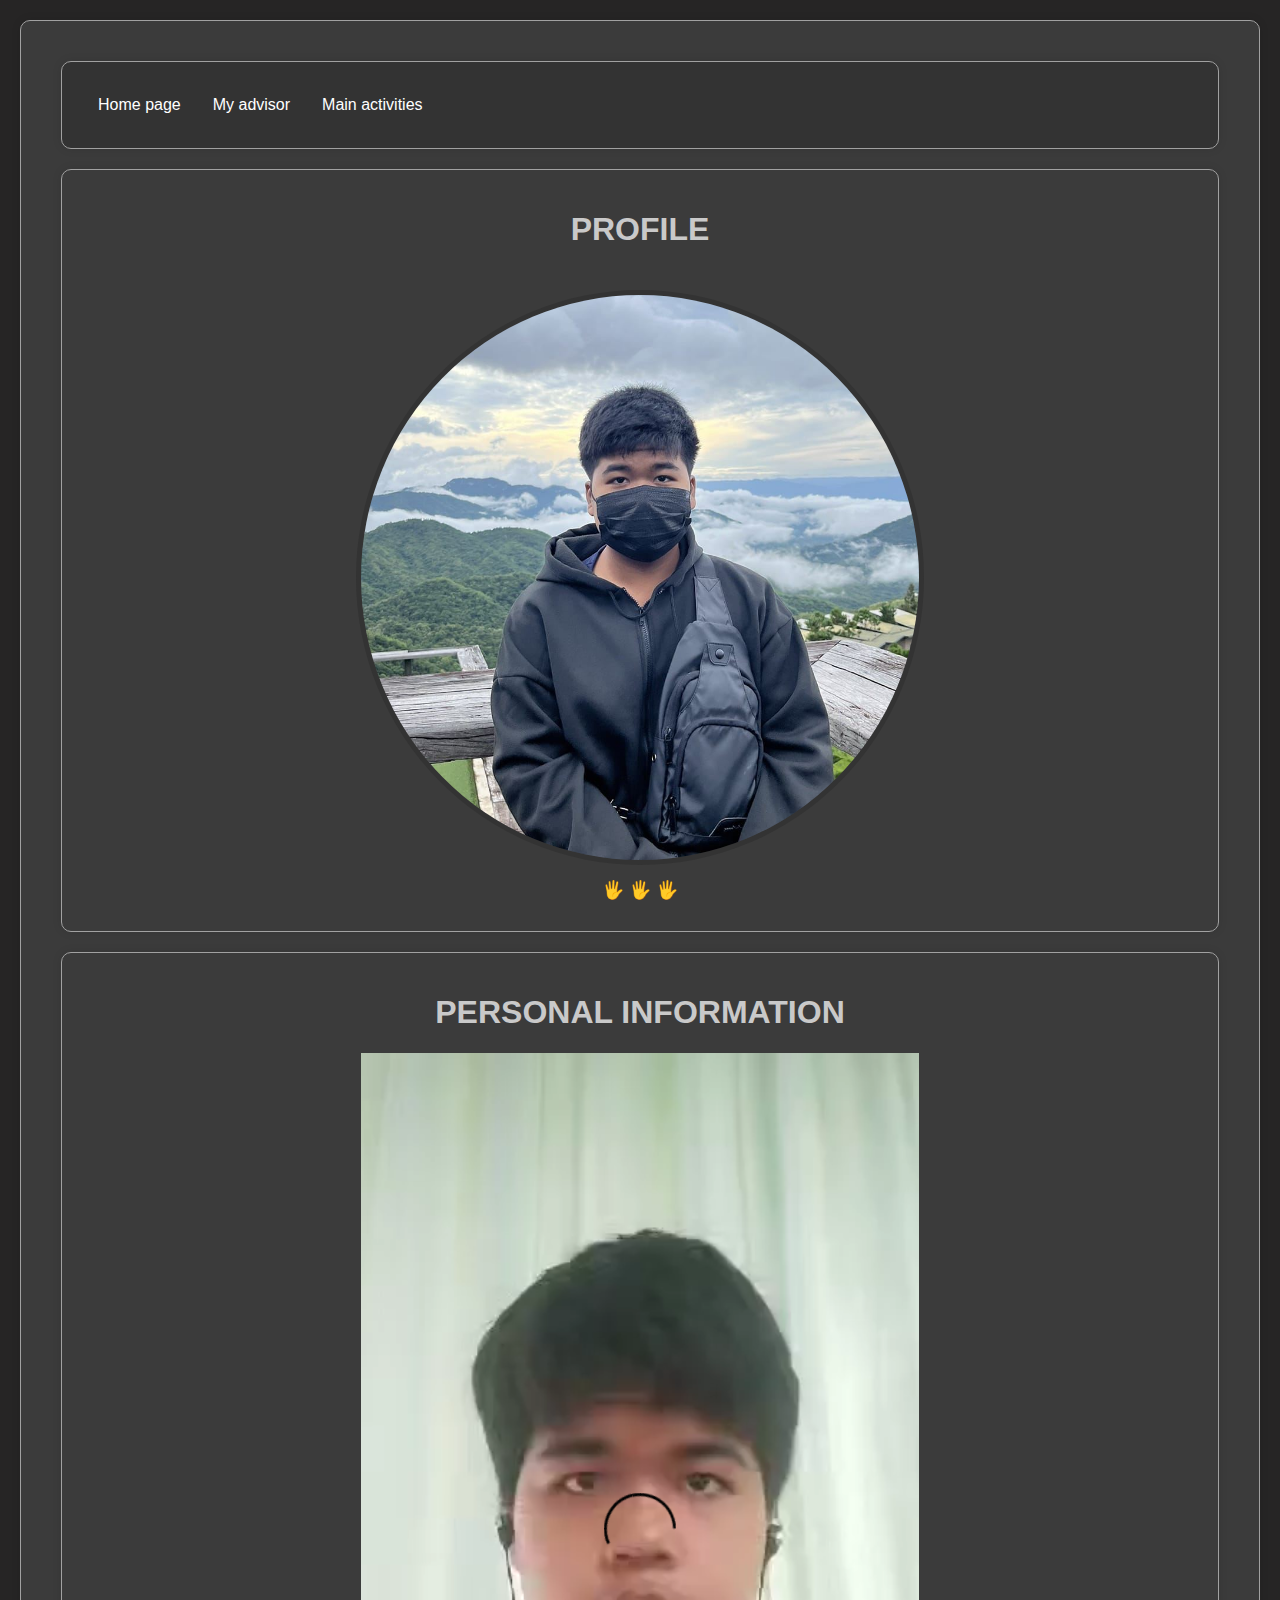
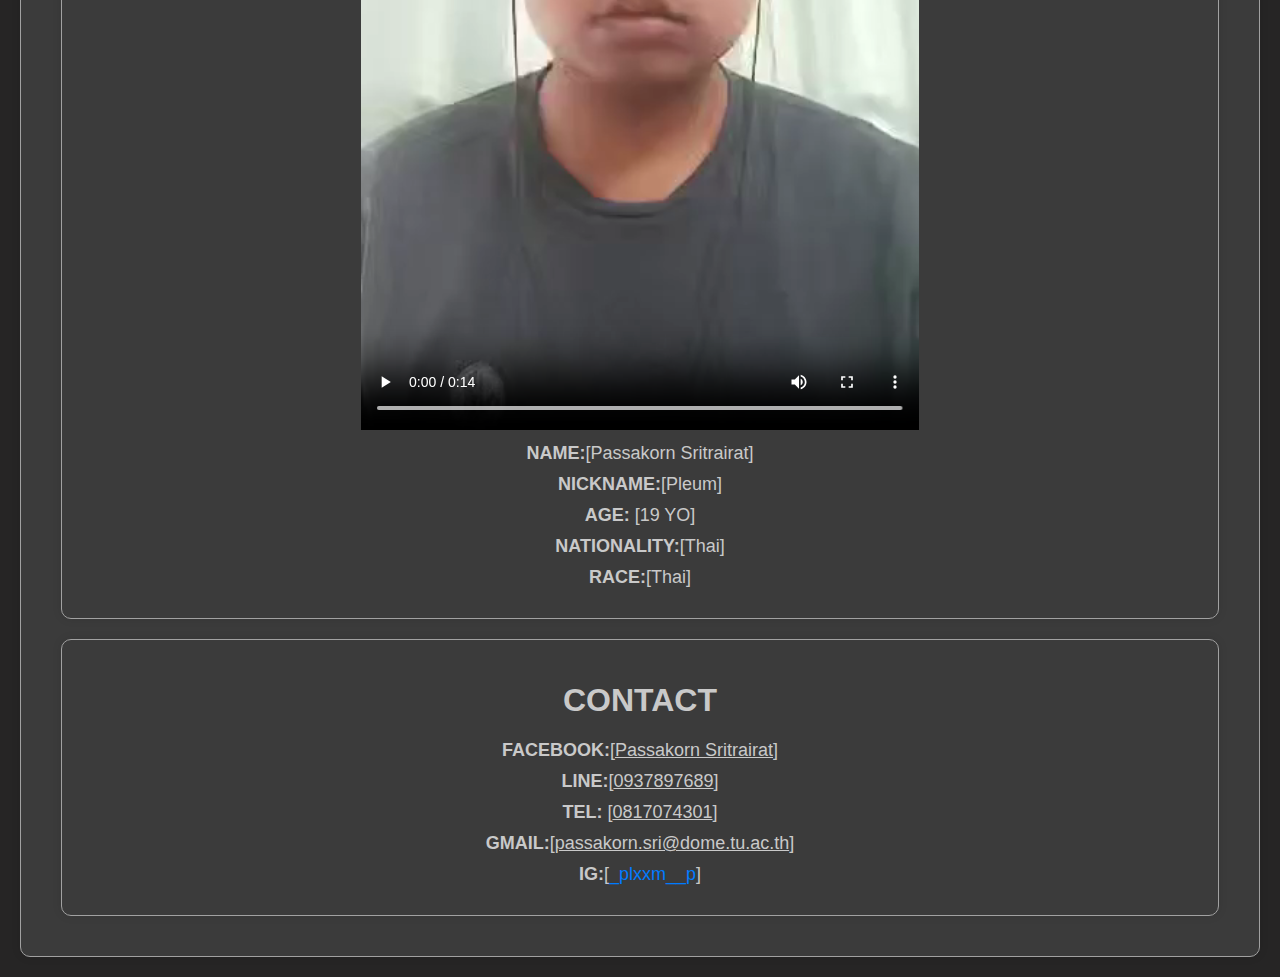
==== index.html @ 19cee76d "fix" ====
<!DOCTYPE html>
<html>
<head>
    <title>MyProfile</title>
    <meta charset="UTF-8">
    <link rel="stylesheet" href="css/styleT.css">
</head>
<body>
    <div>
        <div class="navbar">
            <a href="test.html">Home page</a>
            <a href="html/myAdvisorT.html">My advisor</a>
            <a href="html/myActivitiesT.html">Main activities</a>
        </div>
        
        <div>
            <center>
                <h1>PROFILE</h1>
                <img src="pic\298962263_1399219847241313_3309369740951725057_n.jpg" alt="this is my picture">
                <p>&#128400 &#128400 &#128400;</p>
            </center>
        </div>
        <div>
            <center>
                <h1>PERSONAL INFORMATION</h1>
                <video width="640" height="360" controls>
                    <source src="vid\372590694_6525681614166308_5781786992189232806_n.mp4">
                    Video not supported
                </video>
                <p><strong>NAME:</strong>[Passakorn Sritrairat]</p>
                <p><strong>NICKNAME:</strong>[Pleum]</p>
                <p><strong>AGE:</strong> [19 YO]</p>
                <p><strong>NATIONALITY:</strong>[Thai]</p>
                <p><strong>RACE:</strong>[Thai]</p>
            </center>
        </div>
        <div>
            <center>
                <h1>CONTACT</h1>
                <p><strong>FACEBOOK:</strong>[<u>Passakorn Sritrairat</u>]</p>
                <p><strong>LINE:</strong>[<u>0937897689</u>]</p>
                <p><strong>TEL:</strong> [<u>0817074301</u>]</p>
                <p><strong>GMAIL:</strong>[<u>passakorn.sri@dome.tu.ac.th</u>]</p>
                <p><strong>IG:</strong>[<a>_plxxm__p</a>]</p>
            </center>
        </div>
    </div>
</body>
</html>
---- css/styleT.css ----
body {
    font-family: Arial, sans-serif;
    background-color: #262525;
    margin: 0;
    padding: 0;
}

.center {
    text-align: center;
}

h1 {
    color: #c9c9c9;
}

img {
    max-width: 50%;
    height: auto;
    border: 5px solid #333;
    border-radius: 50%;
    margin-top: 20px;
}

video {
    width: 50%;
    height: auto;
}

p {
    font-size: 18px;
    margin: 10px 0;
    color: #c9c9c9;
}

strong {
    font-weight: bold;
}

a {
    color: #007bff;
    text-decoration: none;
}

u {
    text-decoration: underline;
}

div {
    background-color: #3b3b3b;
    border: 1px solid #a1a1a1;
    border-radius: 10px;
    margin: 20px;
    padding: 20px;
    box-shadow: 0 0 10px rgba(0, 0, 0, 0.1);
}

.navbar {
    background-color: #333;
    overflow: hidden;
}

.navbar a {
    float: left;
    display: block;
    color: white;
    text-align: center;
    padding: 14px 16px;
    text-decoration: none;
}

.navbar a:hover {
    background-color: #ddd;
    color: black;
}
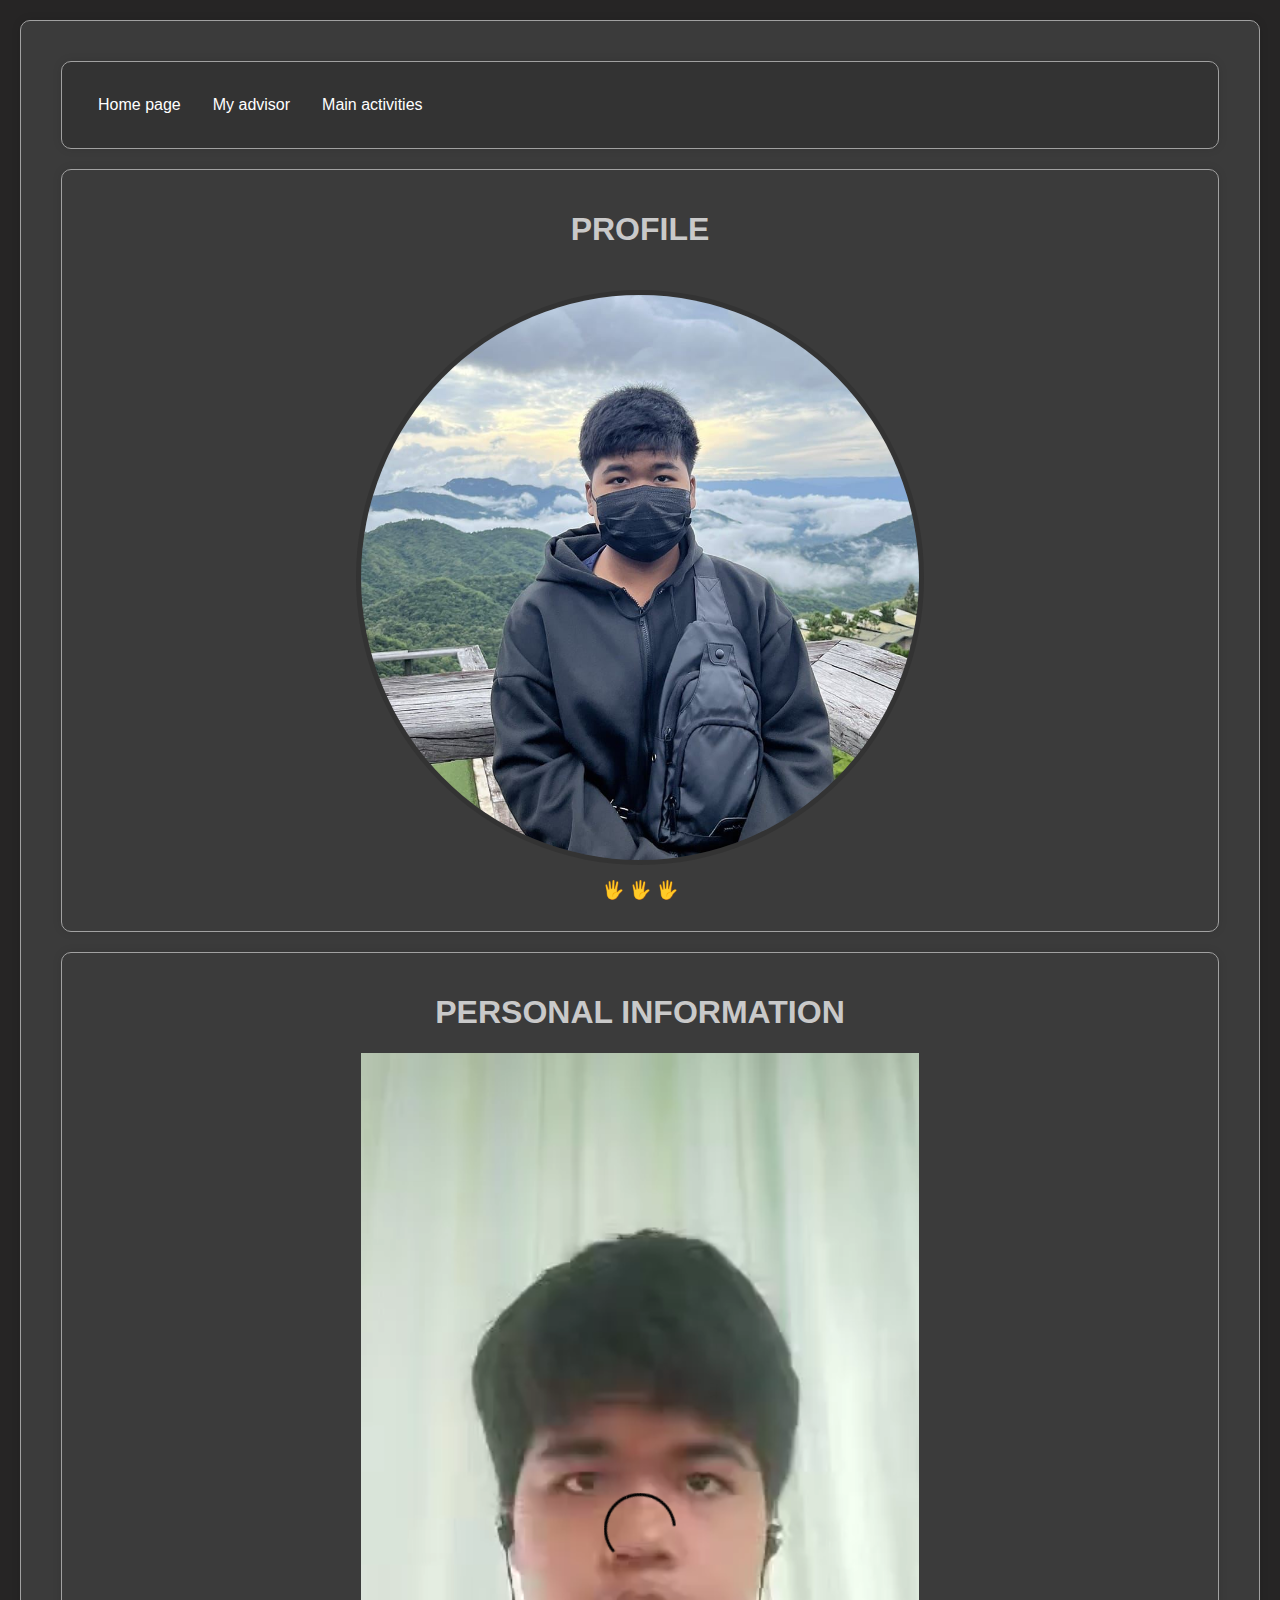
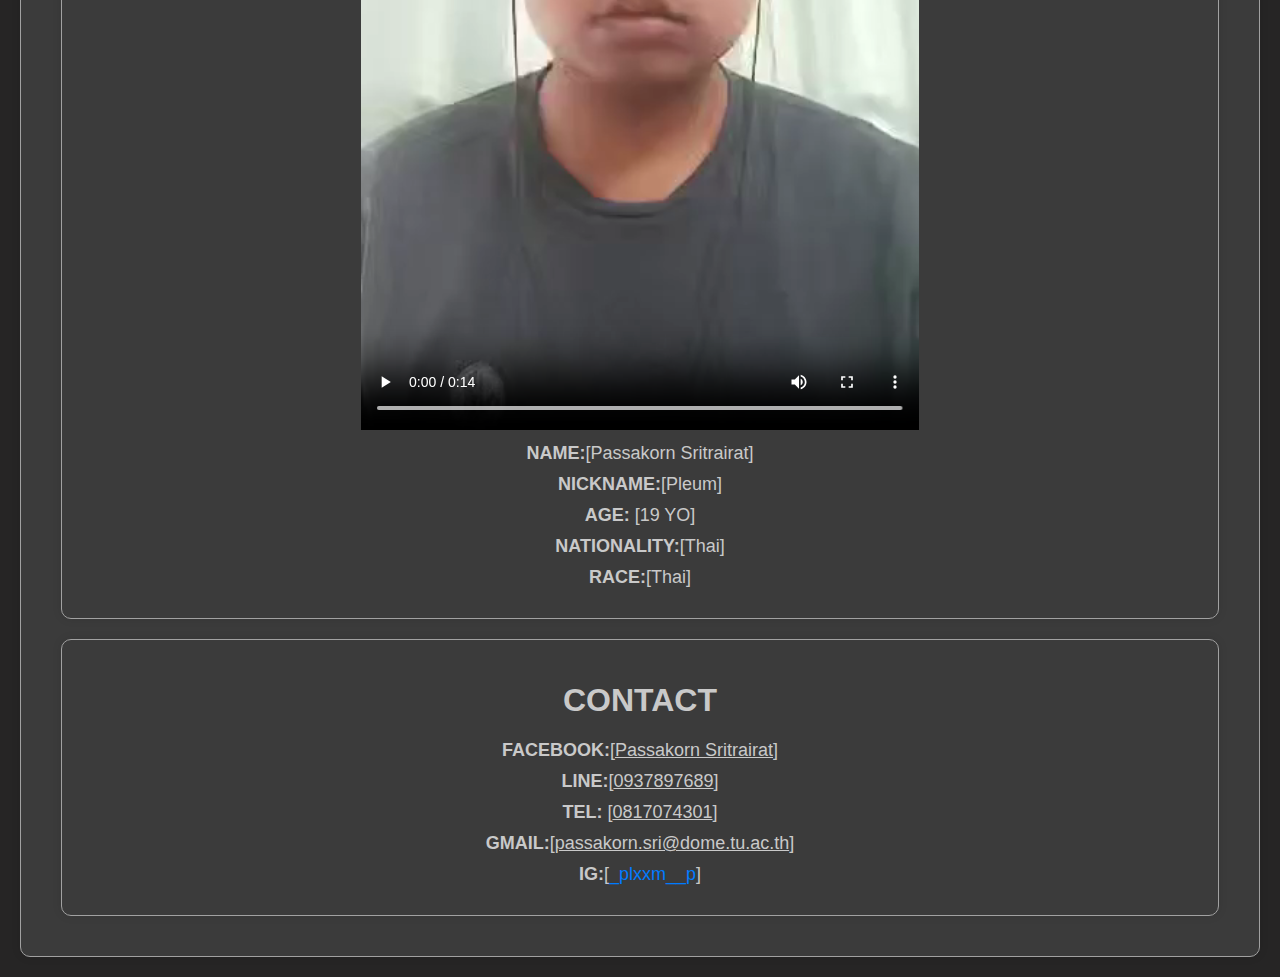
==== commit b625e97f: "fix" ====
--- a/index.html
+++ b/index.html
@@ -8,7 +8,7 @@
 <body>
     <div>
         <div class="navbar">
-            <a href="test.html">Home page</a>
+            <a href="index.html">Home page</a>
             <a href="html/myAdvisorT.html">My advisor</a>
             <a href="html/myActivitiesT.html">Main activities</a>
         </div>
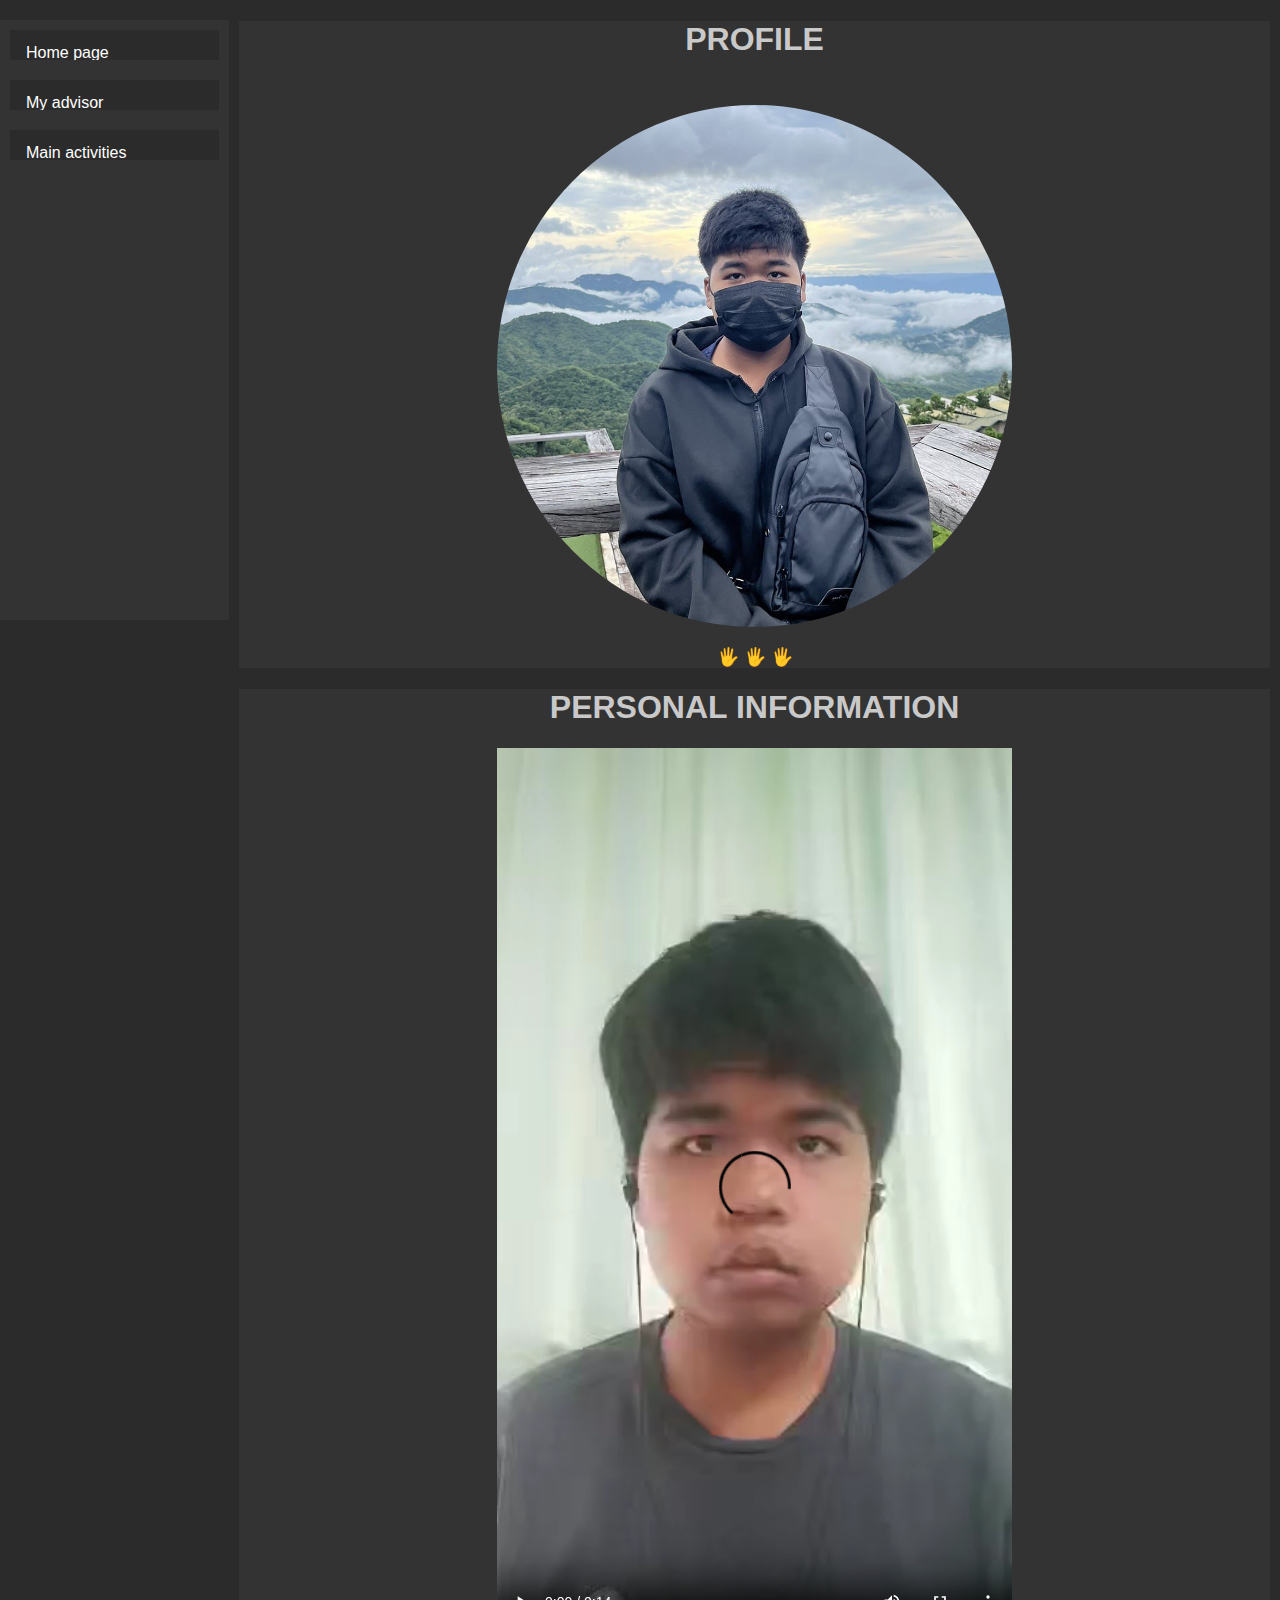
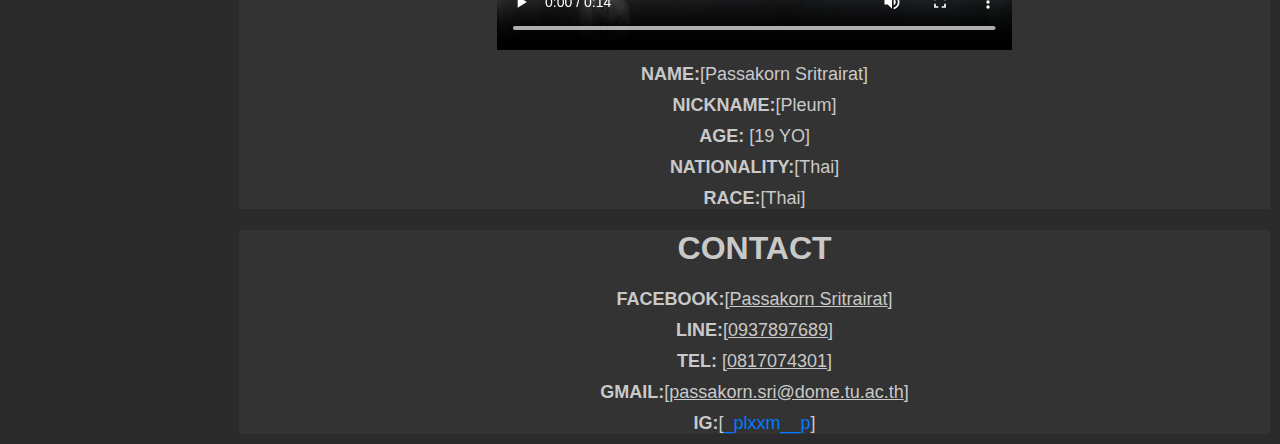
==== commit 538b874c: "add" ====
--- a/index.html
+++ b/index.html
@@ -1,49 +1,57 @@
 <!DOCTYPE html>
-<html>
+<html lang="en">
+
 <head>
-    <title>MyProfile</title>
+  <title>MyProfile</title>
     <meta charset="UTF-8">
     <link rel="stylesheet" href="css/styleT.css">
 </head>
+
 <body>
-    <div>
-        <div class="navbar">
-            <a href="index.html">Home page</a>
-            <a href="html/myAdvisorT.html">My advisor</a>
-            <a href="html/myActivitiesT.html">Main activities</a>
-        </div>
-        
-        <div>
-            <center>
-                <h1>PROFILE</h1>
-                <img src="pic\298962263_1399219847241313_3309369740951725057_n.jpg" alt="this is my picture">
-                <p>&#128400 &#128400 &#128400;</p>
-            </center>
-        </div>
-        <div>
-            <center>
-                <h1>PERSONAL INFORMATION</h1>
-                <video width="640" height="360" controls>
-                    <source src="vid\372590694_6525681614166308_5781786992189232806_n.mp4">
-                    Video not supported
-                </video>
-                <p><strong>NAME:</strong>[Passakorn Sritrairat]</p>
+  <div class="container">
+    <div class="left-sidebar">
+      <div class="sidebar-column">
+        <a href="index.html">Home page</a>
+      </div>
+      <div class="sidebar-column">
+        <a href="html/myAdvisorT.html">My advisor</a>
+      </div>
+      <div class="sidebar-column">
+        <a href="html/myActivitiesT.html">Main activities</a>
+      </div>
+    </div>
+    <div class="main-element">
+      <div class="main-column">
+        <center>
+          <h1>PROFILE</h1>
+          <img src="pic\298962263_1399219847241313_3309369740951725057_n.jpg" alt="this is my picture">
+          <p>&#128400 &#128400 &#128400;</p>
+        </center>
+      </div>
+      <div class="main-column">
+        <center>
+        <h1>PERSONAL INFORMATION</h1>
+          <video width="640" height="360" controls>
+            <source src="vid\372590694_6525681614166308_5781786992189232806_n.mp4">
+            Video not supported
+          </video>
+          <p><strong>NAME:</strong>[Passakorn Sritrairat]</p>
                 <p><strong>NICKNAME:</strong>[Pleum]</p>
                 <p><strong>AGE:</strong> [19 YO]</p>
                 <p><strong>NATIONALITY:</strong>[Thai]</p>
                 <p><strong>RACE:</strong>[Thai]</p>
-            </center>
-        </div>
-        <div>
-            <center>
-                <h1>CONTACT</h1>
-                <p><strong>FACEBOOK:</strong>[<u>Passakorn Sritrairat</u>]</p>
-                <p><strong>LINE:</strong>[<u>0937897689</u>]</p>
-                <p><strong>TEL:</strong> [<u>0817074301</u>]</p>
-                <p><strong>GMAIL:</strong>[<u>passakorn.sri@dome.tu.ac.th</u>]</p>
-                <p><strong>IG:</strong>[<a>_plxxm__p</a>]</p>
-            </center>
-        </div>
-    </div>
+        </center>
+      </div>
+      <div class="main-column">
+        <center>
+          <h1>CONTACT</h1>
+          <p><strong>FACEBOOK:</strong>[<u>Passakorn Sritrairat</u>]</p>
+          <p><strong>LINE:</strong>[<u>0937897689</u>]</p>
+          <p><strong>TEL:</strong> [<u>0817074301</u>]</p>
+          <p><strong>GMAIL:</strong>[<u>passakorn.sri@dome.tu.ac.th</u>]</p>
+          <p><strong>IG:</strong>[<a>_plxxm__p</a>]</p>
+        </center>
+      </div>
+  </div>
 </body>
-</html>
+</html>--- a/css/styleT.css
+++ b/css/styleT.css
@@ -1,16 +1,23 @@
-body {
-    font-family: Arial, sans-serif;
-    background-color: #262525;
-    margin: 0;
-    padding: 0;
+.sidebar-column {
+    background-color: #333;
+    overflow: hidden;
 }
 
+.sidebar-column a {
+    float: left;
+    display: block;
+    color: white;
+    text-align: center;
+    padding: 14px 16px;
+    text-decoration: none;
+}
+
+.sidebar-column a:hover {
+    background-color: #ddd;
+    color: black;
+}
 .center {
     text-align: center;
-}
-
-h1 {
-    color: #c9c9c9;
 }
 
 img {
@@ -45,30 +52,108 @@
     text-decoration: underline;
 }
 
-div {
-    background-color: #3b3b3b;
-    border: 1px solid #a1a1a1;
-    border-radius: 10px;
-    margin: 20px;
-    padding: 20px;
-    box-shadow: 0 0 10px rgba(0, 0, 0, 0.1);
+body {
+    font-family: Arial, sans-serif;
+    background-color: #333333;
+    margin: 0;
+    padding: 0;
 }
 
-.navbar {
-    background-color: #333;
-    overflow: hidden;
+.container {
+    display: flex;
+    flex-direction: column;
+  }
+
+  .header {
+    height: 80px;
+    background-color: #16d5ef;
+  }
+
+  .left-sidebar {
+    display: flex;
+    flex-direction: column;
+    width: 100%;
+    height: 200px;
+    margin-top:20px;
+    background-color: #333333;
+  }
+
+  .sidebar-column {
+    height: 30px;
+    margin: 10px;
+    background-color: #2b2b2b;
+  }
+
+  .main-element {
+    padding: 0;
+  }
+
+  .main-column {
+    background-color: #333333;
+    height: auto;
+    margin-top: 10px;
+  }
+
+  div {
+  background-color: #2b2b2b;
+ 
+  }
+  h1 {
+    color: #c9c9c9;
 }
 
-.navbar a {
-    float: left;
-    display: block;
-    color: white;
-    text-align: center;
-    padding: 14px 16px;
-    text-decoration: none;
-}
 
-.navbar a:hover {
-    background-color: #ddd;
-    color: black;
-}
+  @media (min-width:576px) {
+    .left-sidebar {
+      height: 50px;
+      flex-direction: row;
+    }
+
+    .sidebar-column {
+      width: calc(25% - 20px);
+    }
+  }
+
+  @media (min-width:768px) {
+    .container {
+      flex-direction: row;
+    }
+
+    .left-sidebar {
+      width: 20%;
+      height: 600px;
+      flex-direction: column;
+    }
+
+    .main-element {
+      width: 90%;
+      padding: 0 10px;
+    }
+
+    .sidebar-column {
+      width: calc(100% - 20px);
+      margin: 10px;
+    }
+    @media (min-width:992px) {
+        .container {
+            flex-direction: row;
+          }
+      
+          .left-sidebar {
+            width: 20%;
+            height: 600px;
+            flex-direction: column;
+          }
+      
+          .main-element {
+            width: 90%;
+            padding: 0 10px;
+          }
+      
+          .sidebar-column {
+            width: calc(100% - 20px);
+            margin: 10px;
+          }
+      }
+
+  }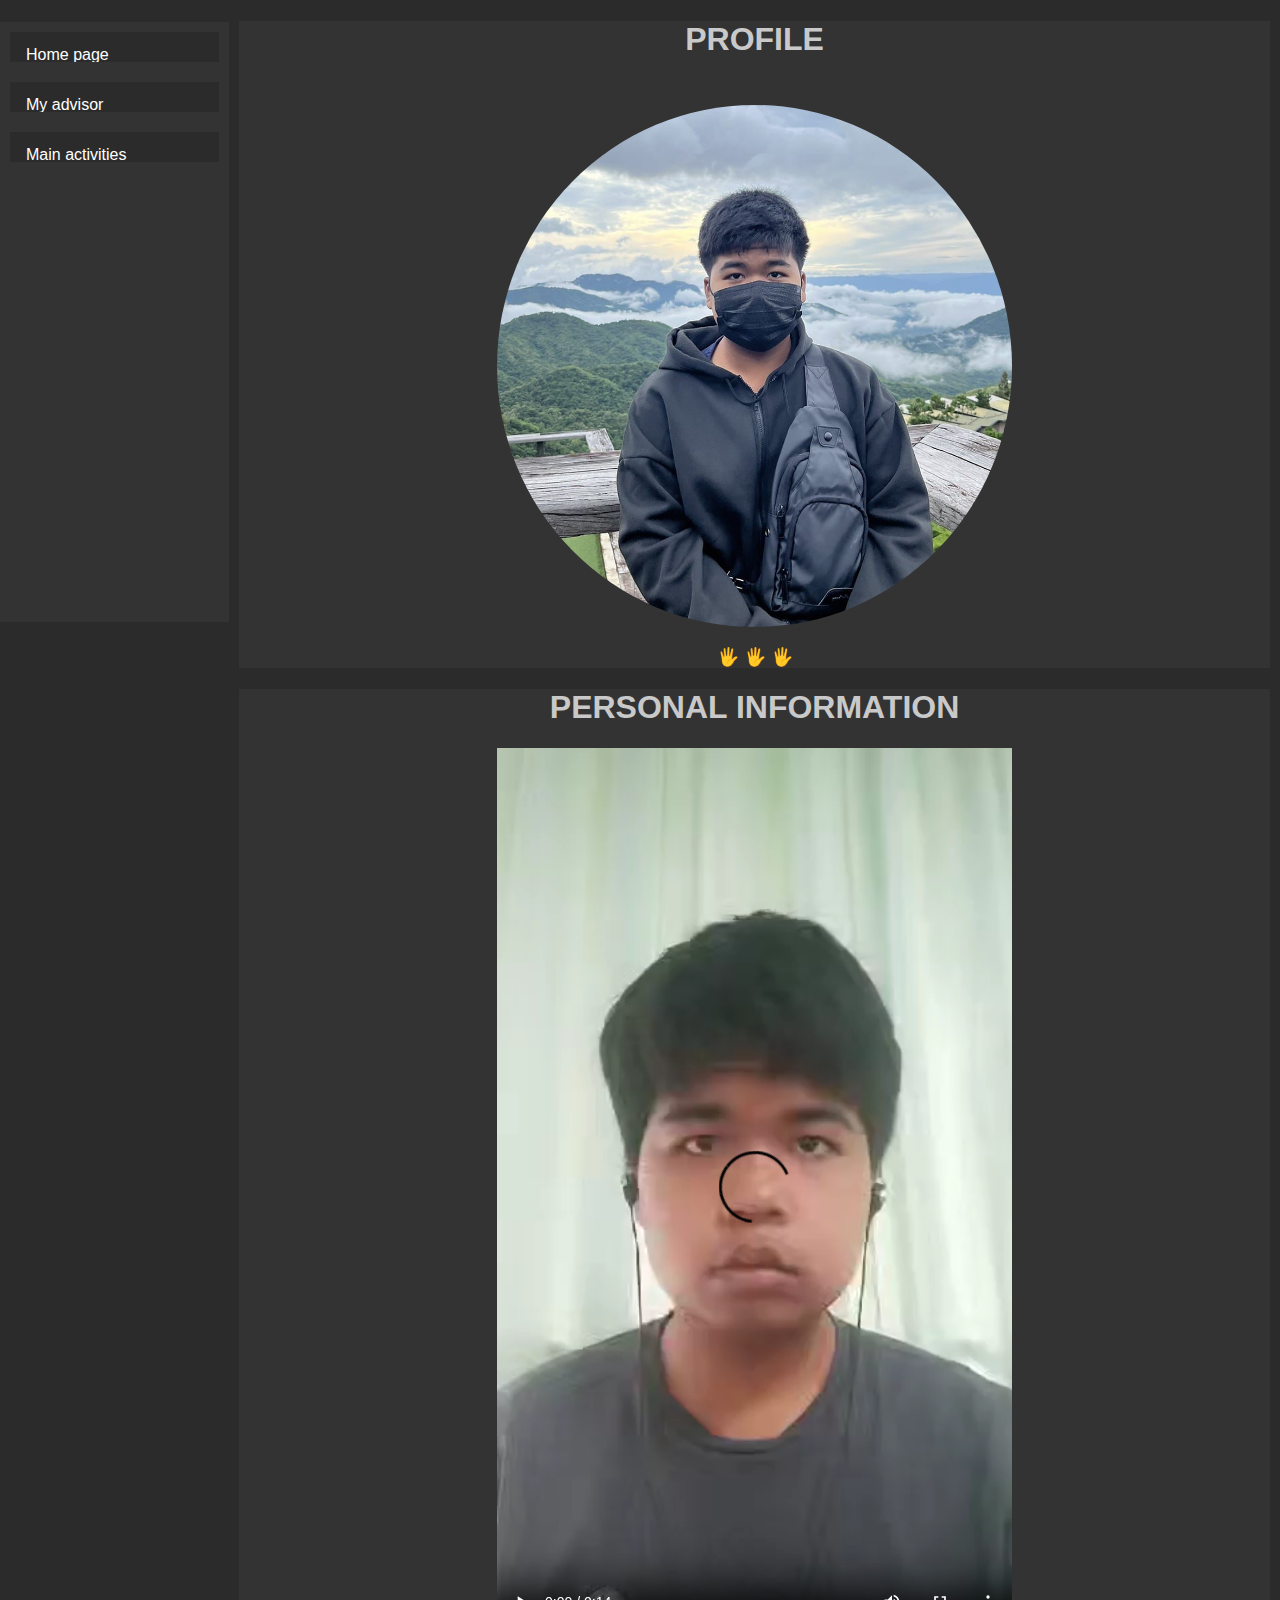
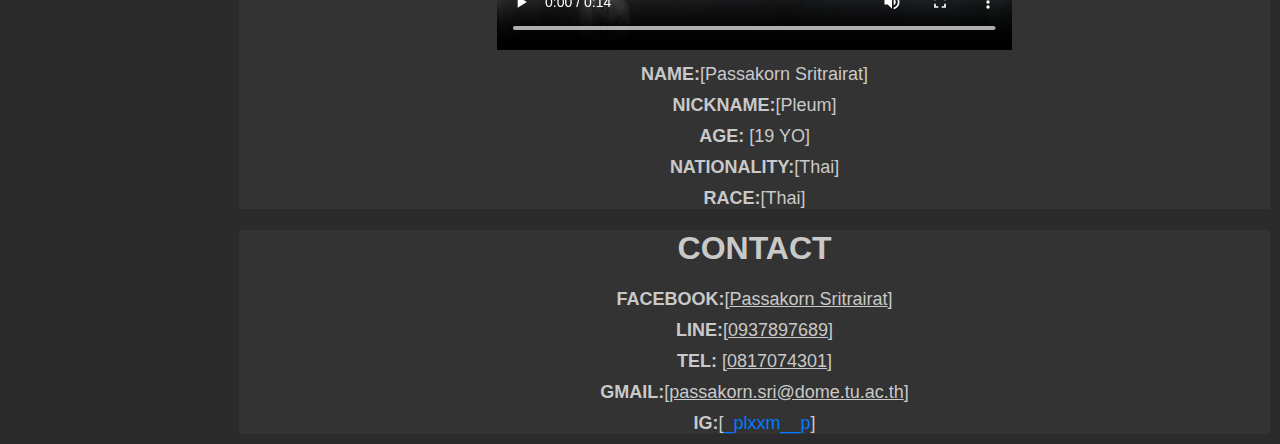
==== commit 3d671ad4: "add" ====
--- a/index.html
+++ b/index.html
@@ -5,6 +5,7 @@
   <title>MyProfile</title>
     <meta charset="UTF-8">
     <link rel="stylesheet" href="css/styleT.css">
+    <meta name="viewport" content="width=device-width, initial-scale=1.0">
 </head>
 
 <body>
--- a/css/styleT.css
+++ b/css/styleT.css
@@ -73,8 +73,8 @@
     display: flex;
     flex-direction: column;
     width: 100%;
-    height: 200px;
-    margin-top:20px;
+    height: auto;
+    margin-top:22px;
     background-color: #333333;
   }
 
